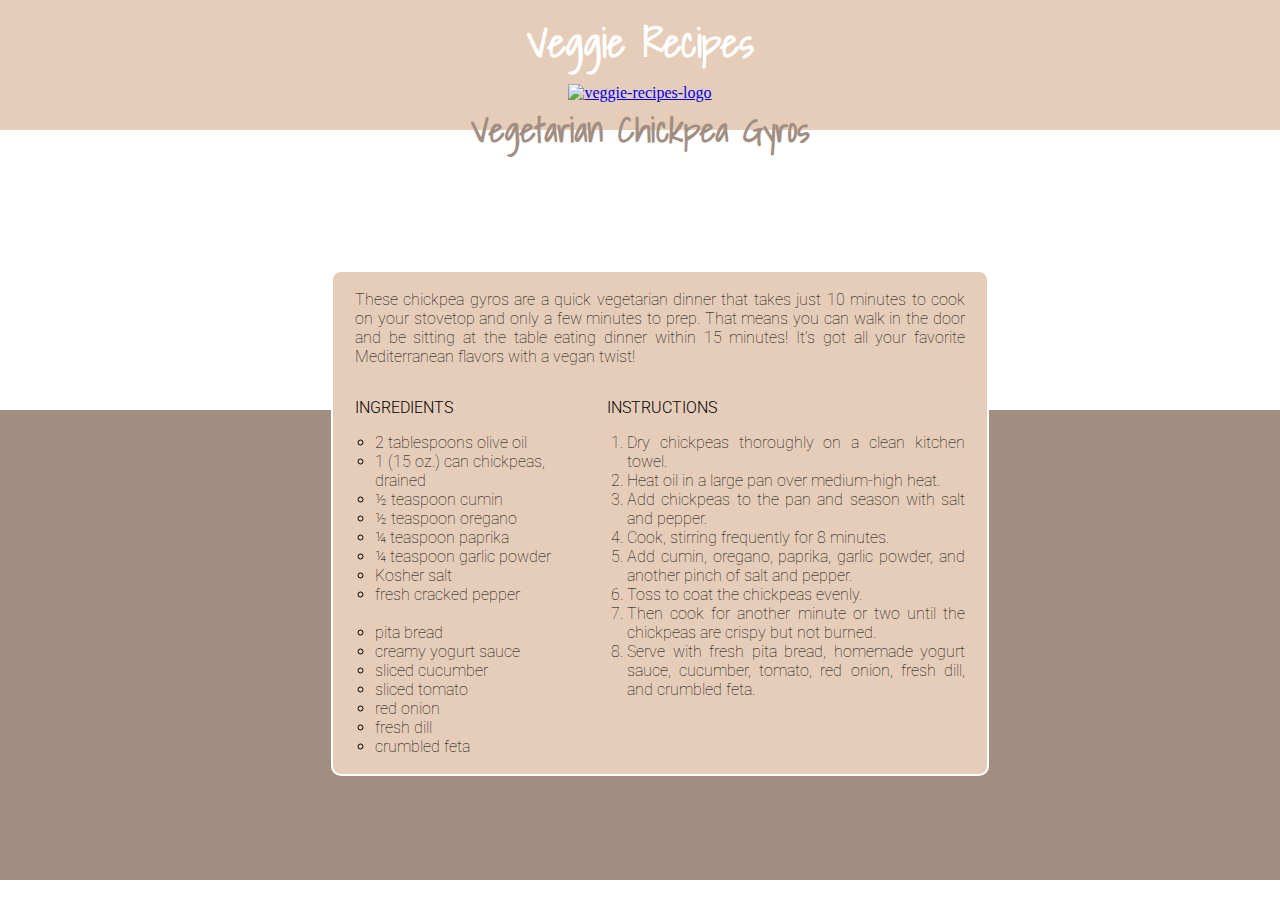
==== gyros-recipe.html @ 64c924d9 "display single page for specific meal" ====
<!DOCTYPE html>
<html lang="en">
<head>
    <meta charset="UTF-8">
    <meta http-equiv="X-UA-Compatible" content="IE=edge">
    <meta name="viewport" content="width=device-width, initial-scale=1.0">
    <title>Veggie Recipes</title>
    <link rel="icon" type="image/x-icon" href="./img/favicon.png">
    <link rel="stylesheet" href="styles-single-page.css">
    <link rel="preconnect" href="https://fonts.googleapis.com">
    <link rel="preconnect" href="https://fonts.gstatic.com" crossorigin>
    <link href="https://fonts.googleapis.com/css2?family=Shadows+Into+Light&display=swap" rel="stylesheet">
    <link rel="preconnect" href="https://fonts.googleapis.com">
    <link rel="preconnect" href="https://fonts.gstatic.com" crossorigin>
    <link href="https://fonts.googleapis.com/css2?family=Roboto:ital,wght@0,100;0,300;0,400;1,100;1,300&display=swap" rel="stylesheet">
</head>
<body>
    <div class="logo-container">
        <h1>Veggie Recipes</h1>     
        <a href="index.html"><img src="./img/logo.png" alt="veggie-recipes-logo" class="logo-img"></a>
        <h2>Vegetarian Chickpea Gyros</h2>
    </div>
        <div class="recipe-container">
            <img class="recipe-img" src="./img/gyros-recipe.png" alt="">
            <div class="recipe-details">
                <p>These chickpea gyros are a quick vegetarian dinner that takes just 10 minutes to cook on your stovetop and only a few minutes to prep. That means you can walk in the door and be sitting at the table eating dinner within 15 minutes! It's got all your favorite Mediterranean flavors with a vegan twist!</p>
                <div class="in-container">
                    <div class="ingredients">
                        <p class="in-name">INGREDIENTS</p>
                        <ul>
                            <li>2 tablespoons olive oil</li>
                            <li>1 (15 oz.) can chickpeas, drained</li>
                            <li>½ teaspoon cumin</li>
                            <li>½ teaspoon oregano</li>
                            <li>¼ teaspoon paprika</li>
                            <li>¼ teaspoon garlic powder</li>
                            <li>Kosher salt</li>
                            <li>fresh cracked pepper</li>
                            <br>
                            <li>pita bread</li>
                            <li>creamy yogurt sauce</li>
                            <li>sliced cucumber</li>
                            <li>sliced tomato</li>
                            <li>red onion</li>
                            <li>fresh dill</li>
                            <li>crumbled feta</li>
                        </ul>
                    </div>
                    
                    <div class="instructions">
                        <p class="in-name">INSTRUCTIONS</p>
                        <ol >
                            <li>Dry chickpeas thoroughly on a clean kitchen towel.</li>
                            <li>Heat oil in a large pan over medium-high heat.</li>
                            <li>Add chickpeas to the pan and season with salt and pepper.</li>
                            <li>Cook, stirring frequently for 8 minutes.</li>
                            <li>Add cumin, oregano, paprika, garlic powder, and another pinch of salt and pepper.</li>
                            <li>Toss to coat the chickpeas evenly.</li>
                            <li>Then cook for another minute or two until the chickpeas are crispy but not burned.</li>
                            <li>Serve with fresh pita bread, homemade yogurt sauce, cucumber, tomato, red onion, fresh dill, and crumbled feta.</li>
                        </ol>
                    </div>
                    
                </div>
                
            </div>
        </div>
    <div class="footer-container">
        <div class="odin-logo-background">
            <img class="odin-logo-img" src="./img/logo-odin.png" alt="">
        </div>
    </div>
</body>
</html>
---- styles-single-page.css ----
body, div, img {
    margin: 0;
    padding: 0;
}

.logo-container {
    display: flex;
    flex-direction: column;
    align-items: center;
    background-color: #E6CDB9;
    height: 130px;
}

h1 {
    font-family: 'Shadows Into Light', cursive;
    color: white;
    font-size: 40px;
    margin: 10px 0 0 0;
}

h2 {
    font-family: 'Shadows Into Light', cursive;
    color: #A28D81;
    font-size: 34px;
    margin: 0 0 20px 0;
}

.logo-img {
    height: 120px;
    margin: 10px 0 0 0;
}

.recipe-container {
    display: flex;
    flex-direction: row;
    align-items: flex-start;
    justify-content: center;
    margin-top: 140px;
}

.recipe-img {
    height: 380px;
    border-radius: 18px;
    margin-right: 40px;
}

.recipe-details {
    font-family: 'Roboto', sans-serif;
    font-weight: 100;
    background-color: #E6CDB9;
    font-size:18;
    padding: 2px 2px 2px 2px;
    width: 650px;
    text-align: left;
    color: rgb(0, 0, 0);
    border-style: solid;
    border-width: 2px;
    border-color: white;
    border-radius: 10px;
    margin: 0;
    z-index: 10;
    display: flex;
    flex-direction: column;
}

.recipe-details p {
    padding: 0 20px 0 20px;
    text-align: justify;
}

ul {
    list-style-type: circle;
}

.in-container {
    display: flex;
    flex-direction: row;
    align-items: flex-start;
    margin: 0;
    padding: 0;
}

.ingredients {
    width: 40%;
}

.instructions {
    width: 60%;
    padding-right: 20px;
    text-align: justify;
}

.in-name {
    font-weight: 300;
    padding-left: 40px;
}

.footer-container {
    background-color: #A28D81;
    position: absolute;
    bottom: 0;
    display: flex;
    align-items: flex-end;
    justify-content: center; 
    height: 490px;
    width: 100%;
    z-index: -1;
}

.odin-logo-background {
    display: flex;
    align-items: flex-end;
    justify-content: center;
    background-color: white;
    width: 100%;
}

.odin-logo-img {
    width: 240px;
    margin: 10px 0 10px 0;
}
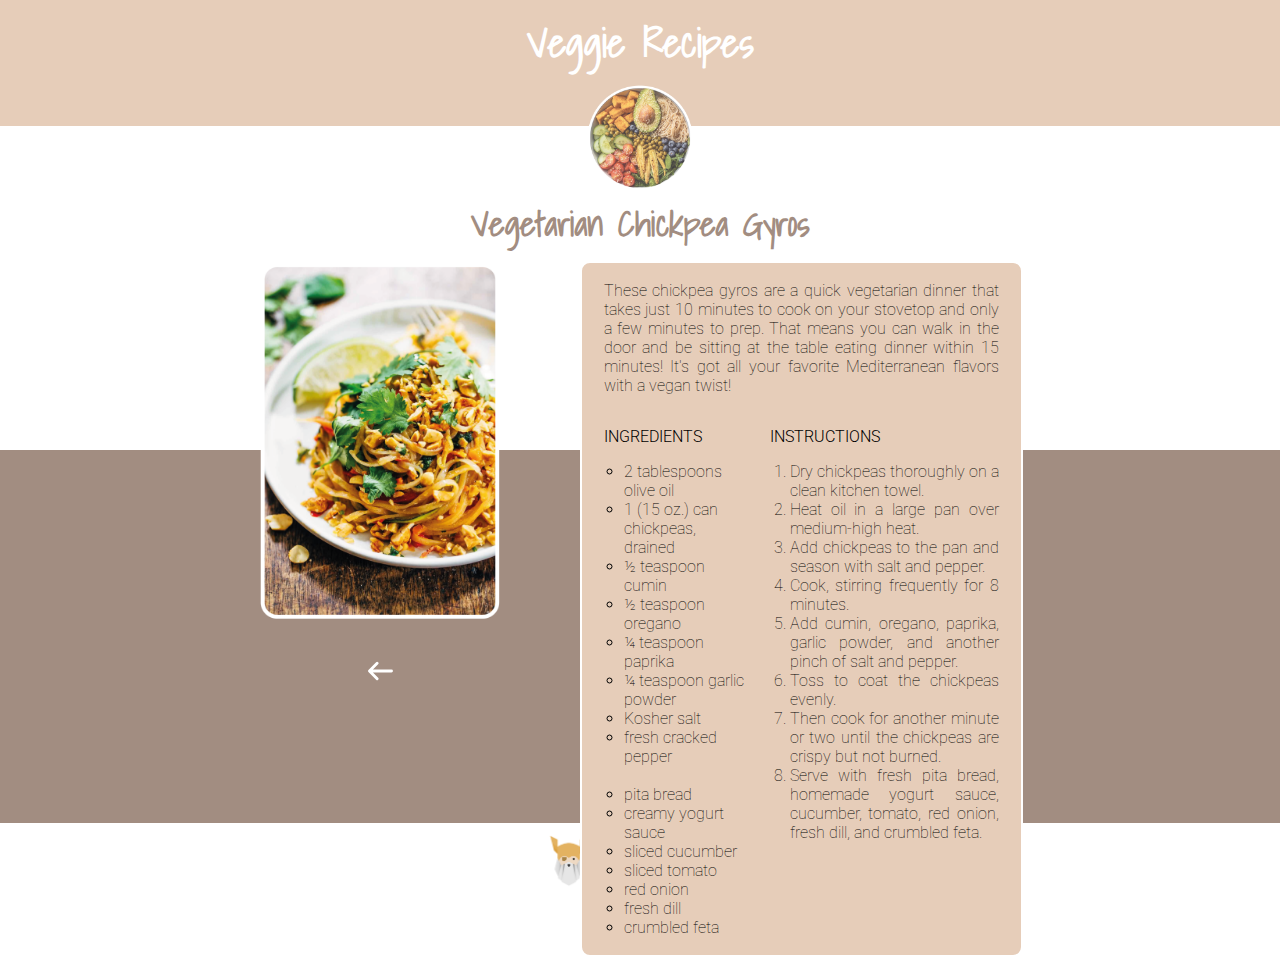
==== commit b61df5b3: "add 'back to homepage button' and relative units for viewport" ====
--- a/gyros-recipe.html
+++ b/gyros-recipe.html
@@ -21,7 +21,14 @@
         <h2>Vegetarian Chickpea Gyros</h2>
     </div>
         <div class="recipe-container">
-            <img class="recipe-img" src="./img/gyros-recipe.png" alt="">
+            <div class="back-to-hp">
+                <img class="recipe-img" src="./img/thai-recipe.png" alt="">
+                <a href="./index.html"><svg width="46" height="46" fill="currentColor" viewBox="0 0 24 24"     xmlns="http://www.w3.org/2000/svg">
+                    <path d="M11.03 8.53a.75.75 0 1 0-1.06-1.06l-4 4a.748.748 0 0 0 0 1.06l4 4a.75.75 0 1 0 1.06-1.06l-2.72-2.72H18a.75.75 0 0 0 0-1.5H8.31l2.72-2.72Z"></path>
+                </svg>
+                </a>               
+            </div>
+            
             <div class="recipe-details">
                 <p>These chickpea gyros are a quick vegetarian dinner that takes just 10 minutes to cook on your stovetop and only a few minutes to prep. That means you can walk in the door and be sitting at the table eating dinner within 15 minutes! It's got all your favorite Mediterranean flavors with a vegan twist!</p>
                 <div class="in-container">
--- a/styles-single-page.css
+++ b/styles-single-page.css
@@ -1,6 +1,10 @@
 body, div, img {
     margin: 0;
     padding: 0;
+}
+
+body {
+    height: 100%;
 }
 
 .logo-container {
@@ -8,7 +12,7 @@
     flex-direction: column;
     align-items: center;
     background-color: #E6CDB9;
-    height: 130px;
+    height: 14vh;
 }
 
 h1 {
@@ -26,7 +30,7 @@
 }
 
 .logo-img {
-    height: 120px;
+    height: 12vh;
     margin: 10px 0 0 0;
 }
 
@@ -35,13 +39,23 @@
     flex-direction: row;
     align-items: flex-start;
     justify-content: center;
-    margin-top: 140px;
+    margin-top: 15vh;
+}
+
+.back-to-hp {
+    display: flex;
+    flex-direction: column;
+    align-items: center;
+}
+
+.back-to-hp svg {
+    margin-top: 3vh;
+    color: white;
 }
 
 .recipe-img {
-    height: 380px;
+    height: 40vh;
     border-radius: 18px;
-    margin-right: 40px;
 }
 
 .recipe-details {
@@ -50,14 +64,14 @@
     background-color: #E6CDB9;
     font-size:18;
     padding: 2px 2px 2px 2px;
-    width: 650px;
+    width: 34vw;
     text-align: left;
     color: rgb(0, 0, 0);
     border-style: solid;
     border-width: 2px;
     border-color: white;
     border-radius: 10px;
-    margin: 0;
+    margin: 0 0 0 6vw;
     z-index: 10;
     display: flex;
     flex-direction: column;
@@ -92,7 +106,6 @@
 
 .in-name {
     font-weight: 300;
-    padding-left: 40px;
 }
 
 .footer-container {
@@ -102,7 +115,7 @@
     display: flex;
     align-items: flex-end;
     justify-content: center; 
-    height: 490px;
+    height: 50vh;
     width: 100%;
     z-index: -1;
 }
@@ -116,6 +129,6 @@
 }
 
 .odin-logo-img {
-    width: 240px;
+    width: 16vw;
     margin: 10px 0 10px 0;
 }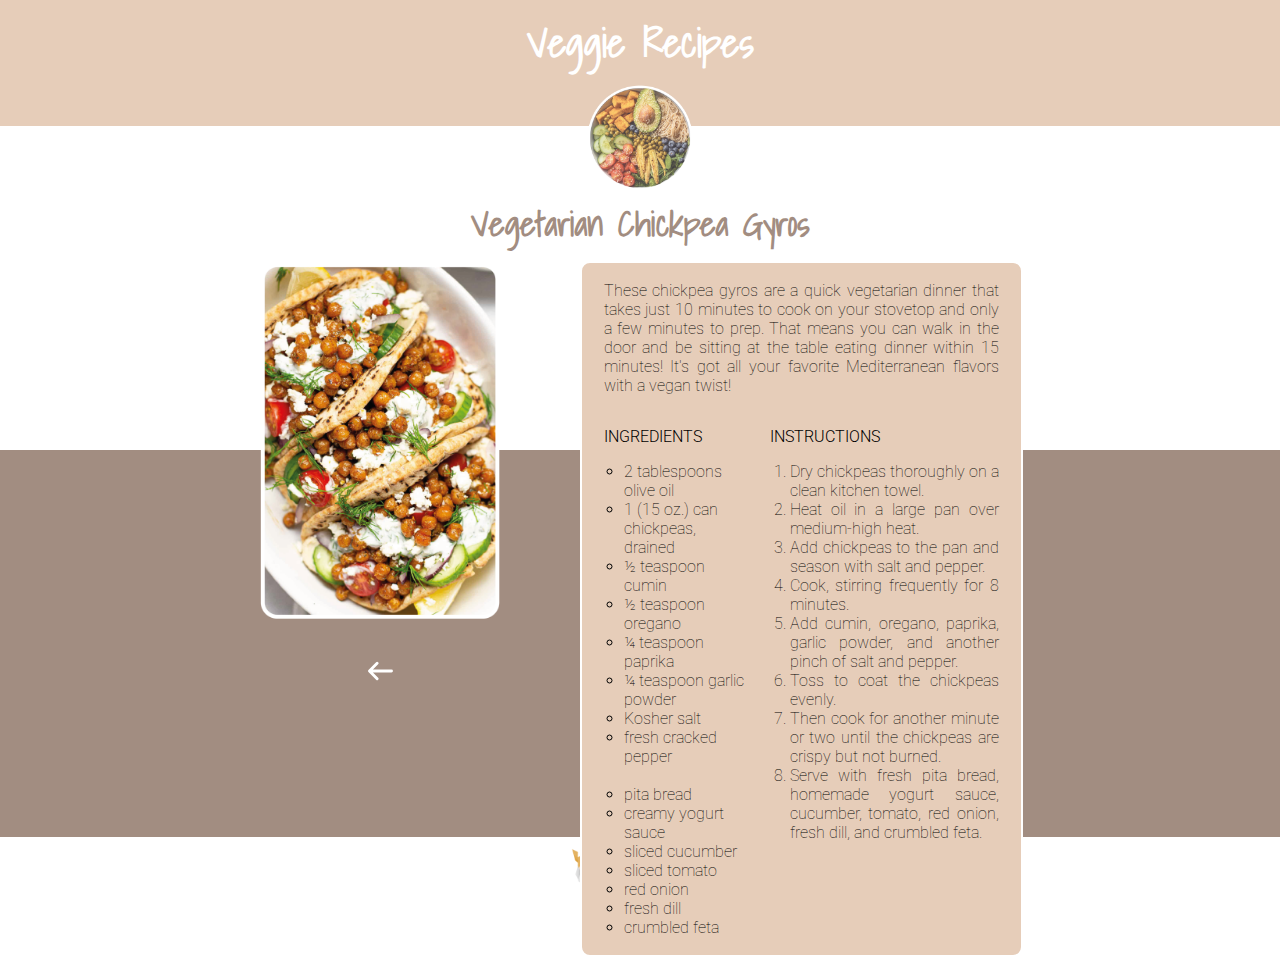
==== commit 23323691: "fix img" ====
--- a/gyros-recipe.html
+++ b/gyros-recipe.html
@@ -22,7 +22,7 @@
     </div>
         <div class="recipe-container">
             <div class="back-to-hp">
-                <img class="recipe-img" src="./img/thai-recipe.png" alt="">
+                <img class="recipe-img" src="./img/gyros-recipe.png" alt="">
                 <a href="./index.html"><svg width="46" height="46" fill="currentColor" viewBox="0 0 24 24"     xmlns="http://www.w3.org/2000/svg">
                     <path d="M11.03 8.53a.75.75 0 1 0-1.06-1.06l-4 4a.748.748 0 0 0 0 1.06l4 4a.75.75 0 1 0 1.06-1.06l-2.72-2.72H18a.75.75 0 0 0 0-1.5H8.31l2.72-2.72Z"></path>
                 </svg>
--- a/styles-single-page.css
+++ b/styles-single-page.css
@@ -129,6 +129,6 @@
 }
 
 .odin-logo-img {
-    width: 16vw;
+    width: 12vw;
     margin: 10px 0 10px 0;
 }